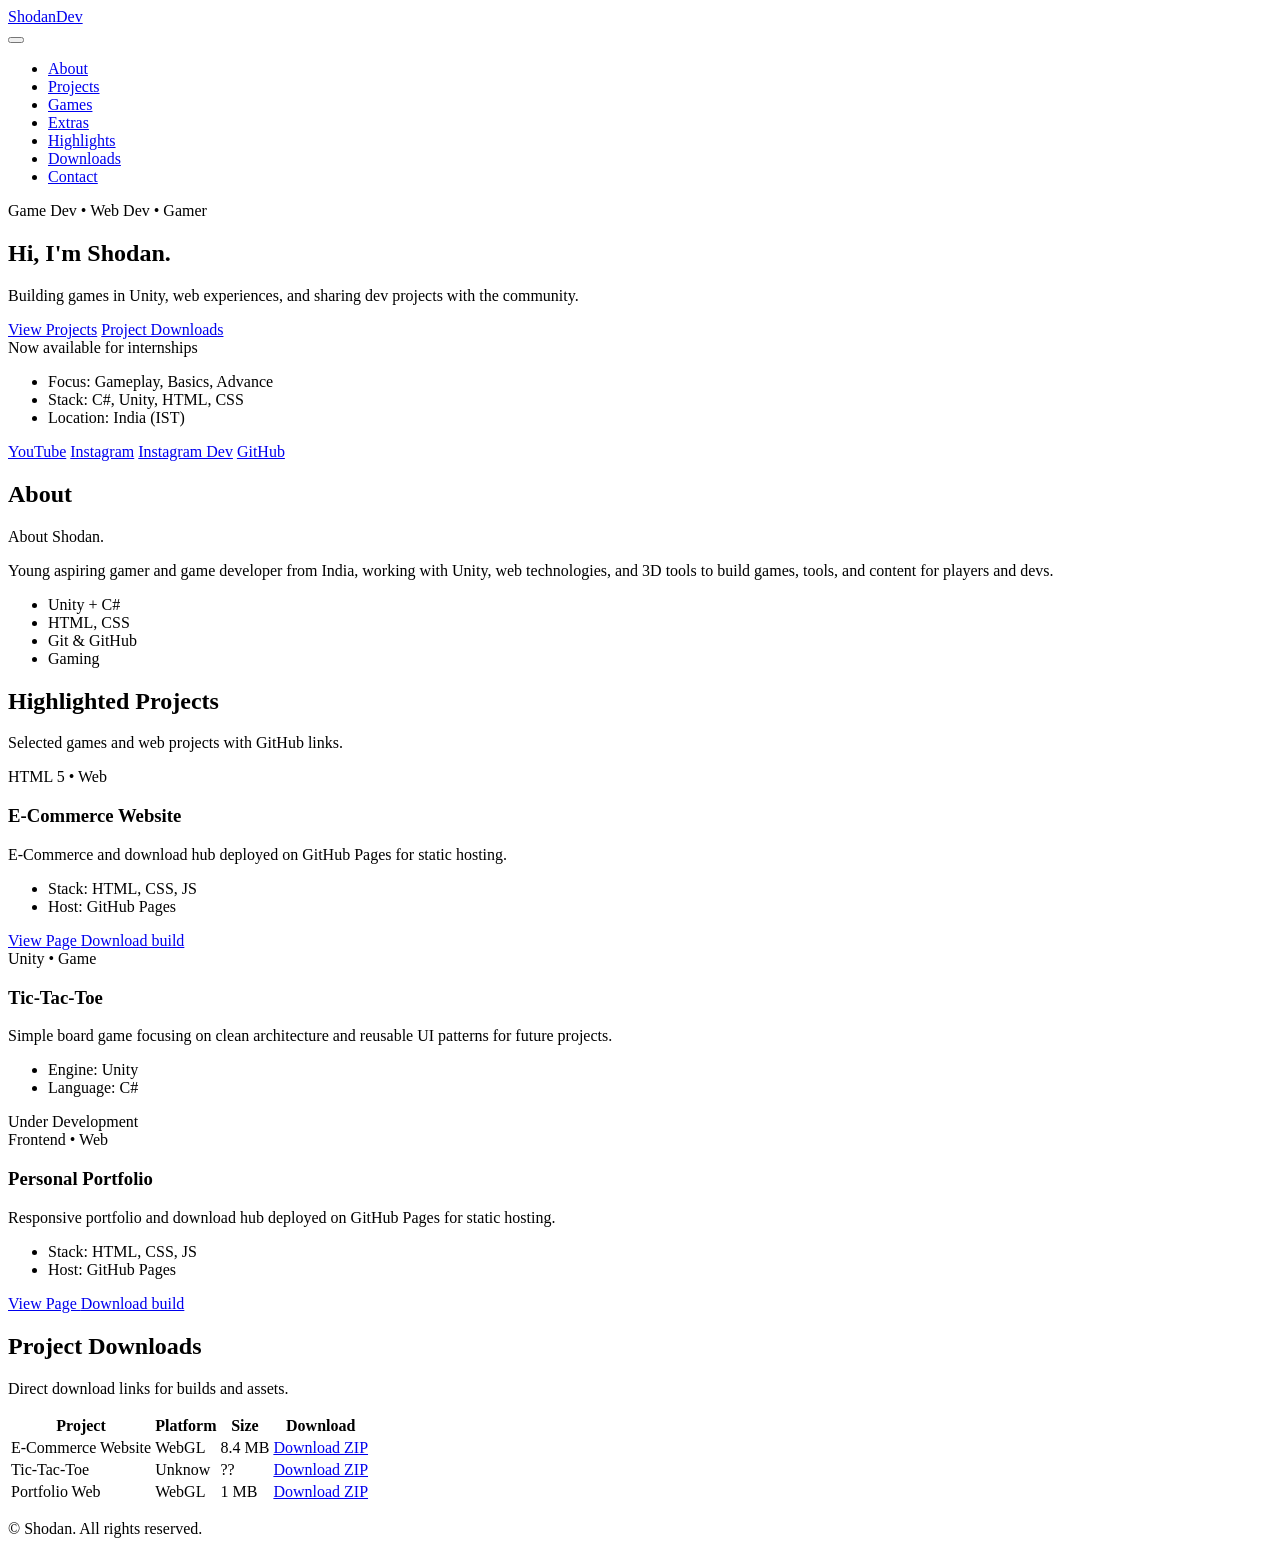
==== index.html @ 90b26635 "add Games option in index" ====
<!DOCTYPE html>
<html lang="en">
<head>
  <meta charset="UTF-8" />
  <meta name="viewport" content="width=device-width, initial-scale=1.0" />
  <link rel="icon" href="images/favicon-32x32.png" type="image/x-icon">
  <link rel="shortcut icon" href="images/favicon-16x16.png" type="image/x-icon">
  <title>Shodan Dev | Game & Web Developer</title>
  <link rel="stylesheet" href="style.css" />
</head>
<body>
  <!-- Header / Nav -->
  <header class="site-header">
    <div class="container nav-container">
      <a href="#top" class="logo">Shodan<span>Dev</span></a>
      <nav class="nav">
        <button class="nav-toggle" id="navToggle" aria-label="Toggle navigation">
          <span></span><span></span><span></span>
        </button>
        <ul class="nav-links" id="navLinks">
          <li><a href="#about">About</a></li>
          <li><a href="projects.html">Projects</a></li>
          <li><a href="https://shahid-shaikh02.github.io/shodan-games/">Games</a></li>
          <li><a href="extra.html">Extras</a></li>
          <li><a href="#highlights">Highlights</a></li>
          <li><a href="#downloads">Downloads</a></li>
          <li><a href="contact.html">Contact</a></li>
        </ul>
      </nav>
    </div>
  </header>

  <!-- Hero -->
  <main id="top">
    <section class="hero">
      <div class="container hero-grid">
        <div class="hero-text">
          <p class="eyebrow">Game Dev • Web Dev • Gamer</p>
          <h1>Hi, I'm Shodan.</h1>
          <p class="hero-subtitle">
            Building games in Unity, web experiences, and sharing dev projects with the community.
          </p>
          <div class="hero-actions">
            <a href="projects.html" class="btn primary">View Projects</a>
            <a href="#downloads" class="btn ghost">Project Downloads</a>
          </div>
        </div>
        <div class="hero-card">
          <div class="hero-tag">Now available for internships</div>
          <ul>
            <li><span>Focus:</span> Gameplay, Basics, Advance</li>
            <li><span>Stack:</span> C#, Unity, HTML, CSS</li>
            <li><span>Location:</span> India (IST)</li>
          </ul>
          <div class="hero-socials">
            <a href="https://youtube.com/@shodangp" target="_blank" rel="noreferrer">YouTube</a>
            <a href="https://instagram.com/shodangp" target="_blank" rel="noreferrer">Instagram</a>
            <a href="https://instagram.com/shodan_dev" target="_blank" rel="noreferrer">Instagram Dev</a>
            <a href="https://github.com/Shahid-Shaikh02" target="_blank" rel="noreferrer">GitHub</a>
          </div>
        </div>
      </div>
    </section>

    <!-- About -->
    <section class="section" id="about">
      <div class="container">
        <header class="section-header">
          <h2>About</h2>
          <p class="logo">About <span>Shodan.</span></p>
        </header>
        <div class="about-grid">
          <p>
            Young aspiring gamer and game developer from India, working with Unity, web
            technologies, and 3D tools to build games, tools, and content for players and devs.
          </p>
          <ul class="pill-list">
            <li>Unity + C#</li>
            <li>HTML, CSS</li>
            <!-- <li>Responsive UI</li> -->
            <li>Git & GitHub</li>
            <li>Gaming</li>
          </ul>
        </div>
      </div>
    </section>

    <!-- Highlight Projects -->
    <section class="section section-alt" id="highlights">
      <div class="container">
        <header class="section-header">
          <h2>Highlighted Projects</h2>
          <p>Selected games and web projects with GitHub links.</p>
        </header>

        <div class="grid-3">
          <!-- Project card 1 -->
          <article class="card">
            <div class="card-tag">HTML 5 • Web</div>
            <h3>E-Commerce Website</h3>
            <p>
             E-Commerce and download hub deployed on GitHub Pages for static hosting.
            </p>
            <ul class="meta-list">
              <li>Stack: HTML, CSS, JS</li>
              <li>Host: GitHub Pages</li>
            </ul>
            <div class="card-actions">
              <a href="projects/safeeraexim.html" target="_blank" class="btn small">
                View Page
              </a>
              <a href="#downloads" class="text-link">Download build</a>
            </div>
          </article>

          <!-- Project card 2 -->
          <article class="card">
            <div class="card-tag">Unity • Game</div>
            <h3>Tic-Tac-Toe</h3>
            <p>
              Simple board game focusing on clean architecture and reusable UI patterns for future projects.
            </p>
            <ul class="meta-list">
              <li>Engine: Unity</li>
              <li>Language: C#</li>
            </ul>
            <div class="card-actions">
              <a class="text-link">Under Development</a>
            </div>
            <!-- <div class="card-actions">
              <a href="https://github.com/your-github-username/tic-tac-toe" target="_blank" class="btn small">
                View on GitHub
              </a>
              <a href="#downloads" class="text-link">Download build</a>
            </div> -->
          </article>

          <!-- Project card 3 -->
          <article class="card">
            <div class="card-tag">Frontend • Web</div>
            <h3>Personal Portfolio</h3>
            <p>
              Responsive portfolio and download hub deployed on GitHub Pages for static hosting.
            </p>
            <ul class="meta-list">
              <li>Stack: HTML, CSS, JS</li>
              <li>Host: GitHub Pages</li>
            </ul>
            <div class="card-actions">
              <a href="projects/portfolio.html" target="_blank" class="btn small">
                View Page
              </a>
              <a href="#downloads" class="text-link">Download build</a>
            </div>
          </article>
        </div>
      </div>
    </section>

    <!-- Downloads -->
    <section class="section" id="downloads">
      <div class="container">
        <header class="section-header">
          <h2>Project Downloads</h2>
          <p>Direct download links for builds and assets.</p>
        </header>

        <div class="downloads-table-wrapper">
          <table class="downloads-table">
            <thead>
              <tr>
                <th>Project</th>
                <th>Platform</th>
                <th>Size</th>
                <th>Download</th>
              </tr>
            </thead>
            <tbody>
              <!-- GitHub / LFS / external storage URLs -->
              <tr>
                <td>E-Commerce Website</td>
                <td>WebGL</td>
                <td>8.4 MB</td>
                <td><a href="https://github.com/Shahid-Shaikh02/Safeera-Website/archive/refs/heads/main.zip" target="_blank">Download ZIP</a></td>
              </tr>
              <tr>
                <td>Tic-Tac-Toe</td>
                <td>Unknow</td>
                <td>??</td>
                <td><a href="https://github.com/Shahid-Shaikh02/" target="_blank">Download ZIP</a></td>
              </tr>
              <tr>
                <td>Portfolio Web</td>
                <td>WebGL</td>
                <td>1 MB</td>
                <td><a href="https://github.com/Shahid-Shaikh02/shodan_dev/archive/refs/heads/main.zip" target="_blank">Download ZIP</a></td>
              </tr>
            </tbody>
          </table>
        </div>
        <p class="downloads-note">
          <!-- Large files are hosted externally (GitHub Releases / object storage) to keep the site fast and responsive. -->
        </p>
      </div>
    </section>
  </main>

  <footer class="site-footer">
    <div class="container footer-content">
      <p>© <span id="year"></span> Shodan. All rights reserved.</p>
      <!-- <p>Built with HTML, CSS, and JavaScript. Deployed on GitHub Pages.</p> -->
    </div>
  </footer>

  <script src="script.js"></script>
</body>

</html>
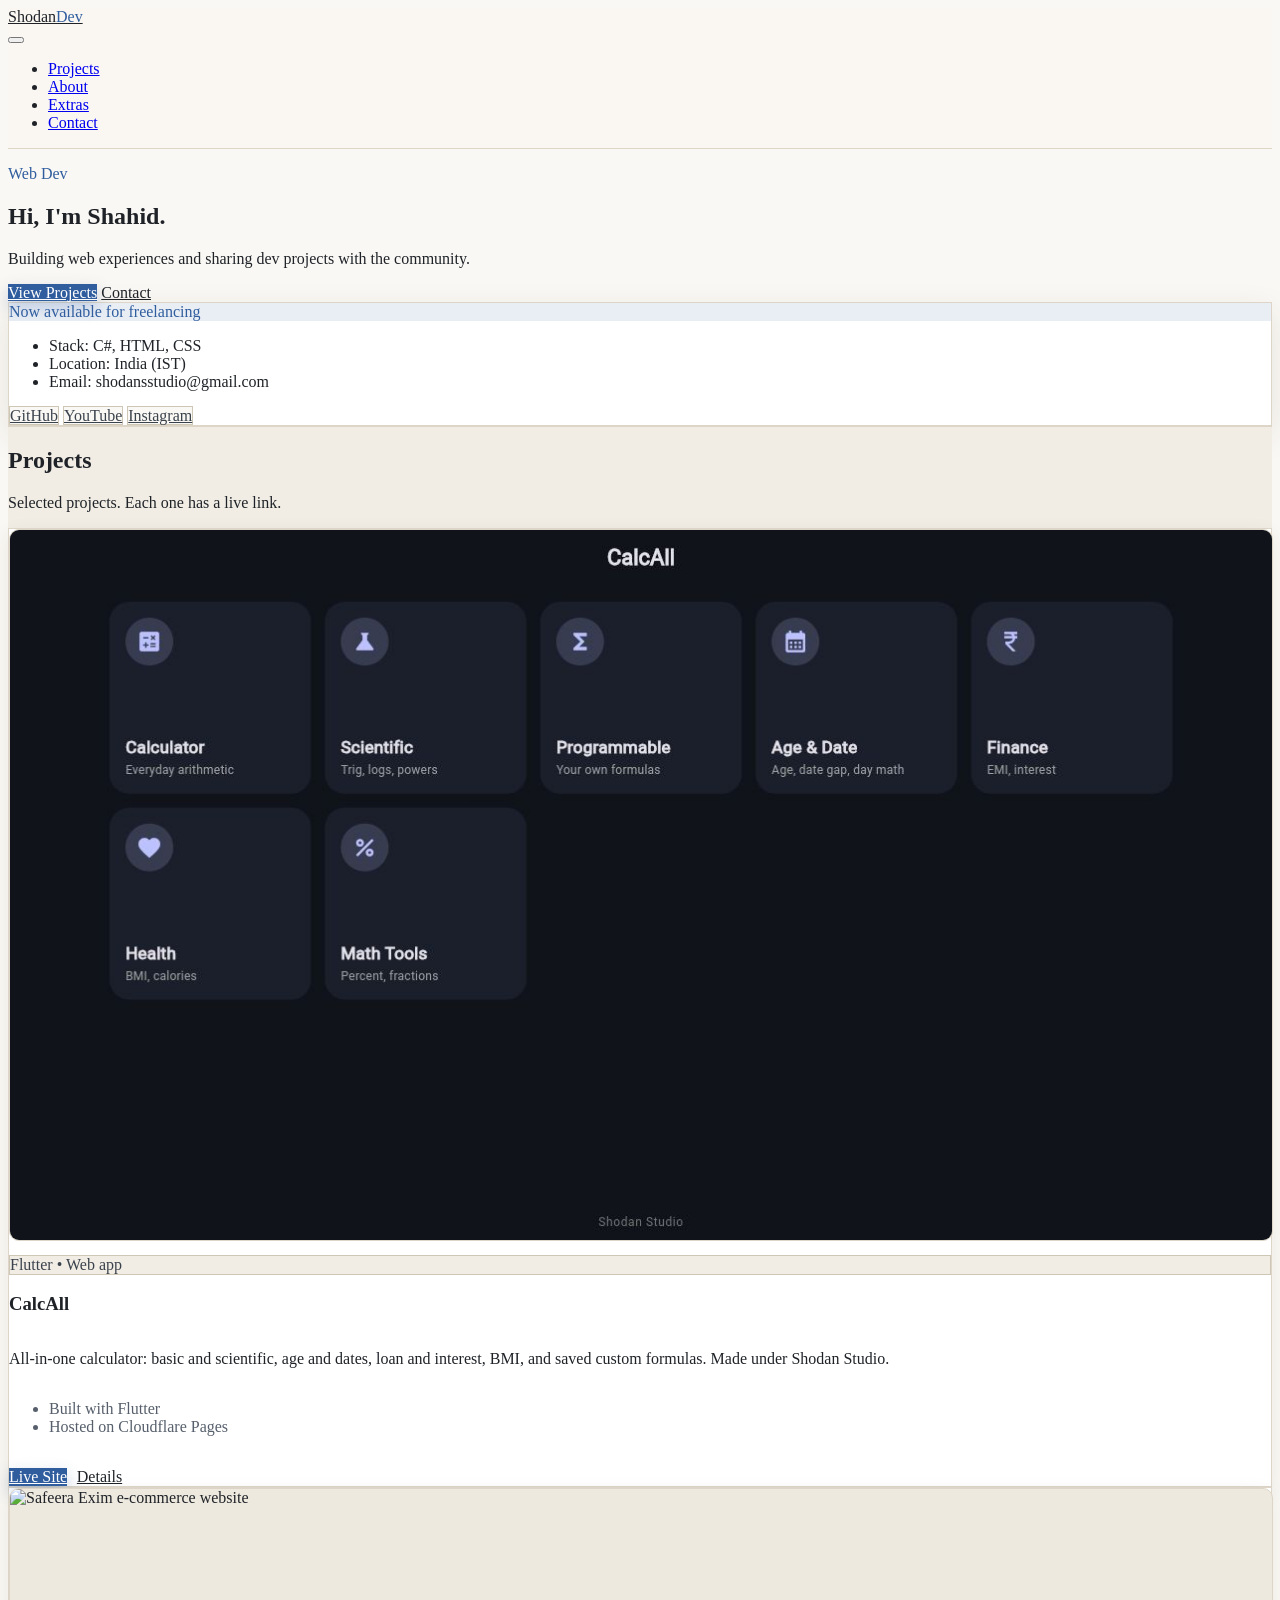
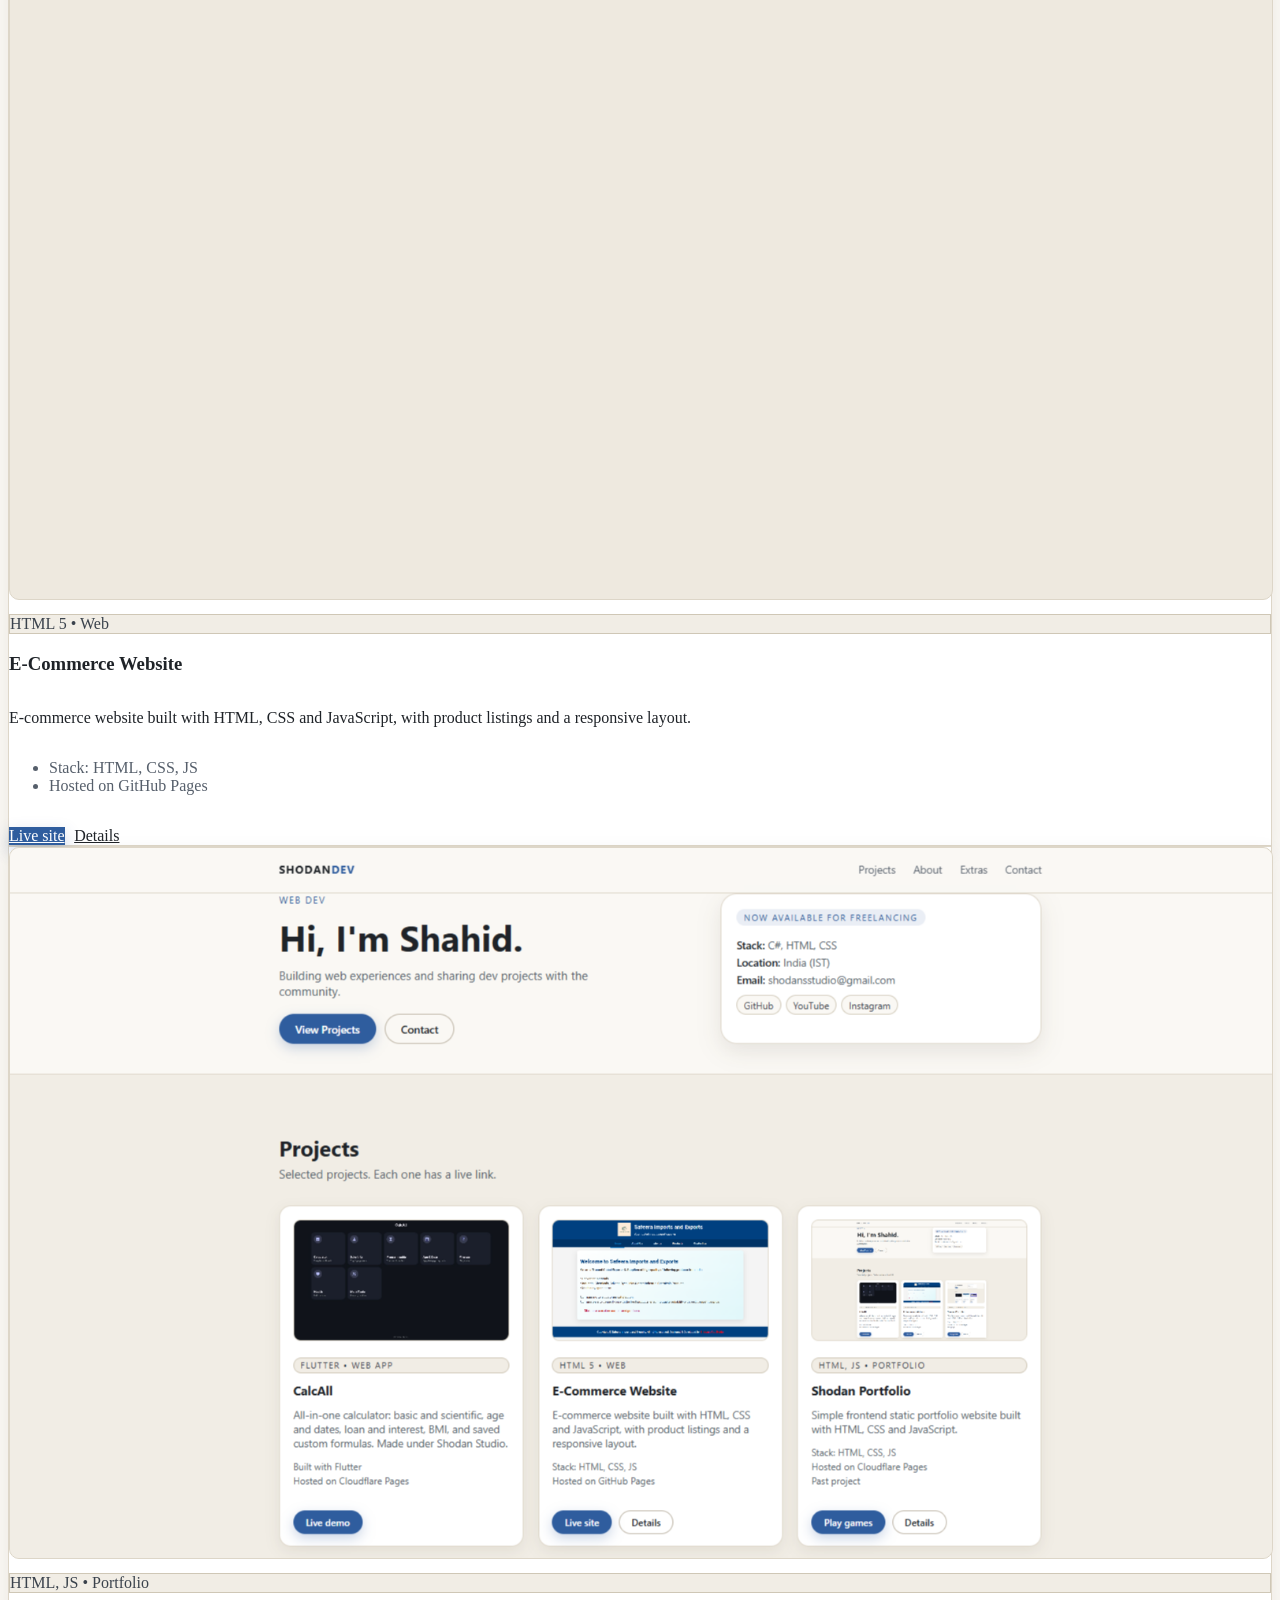
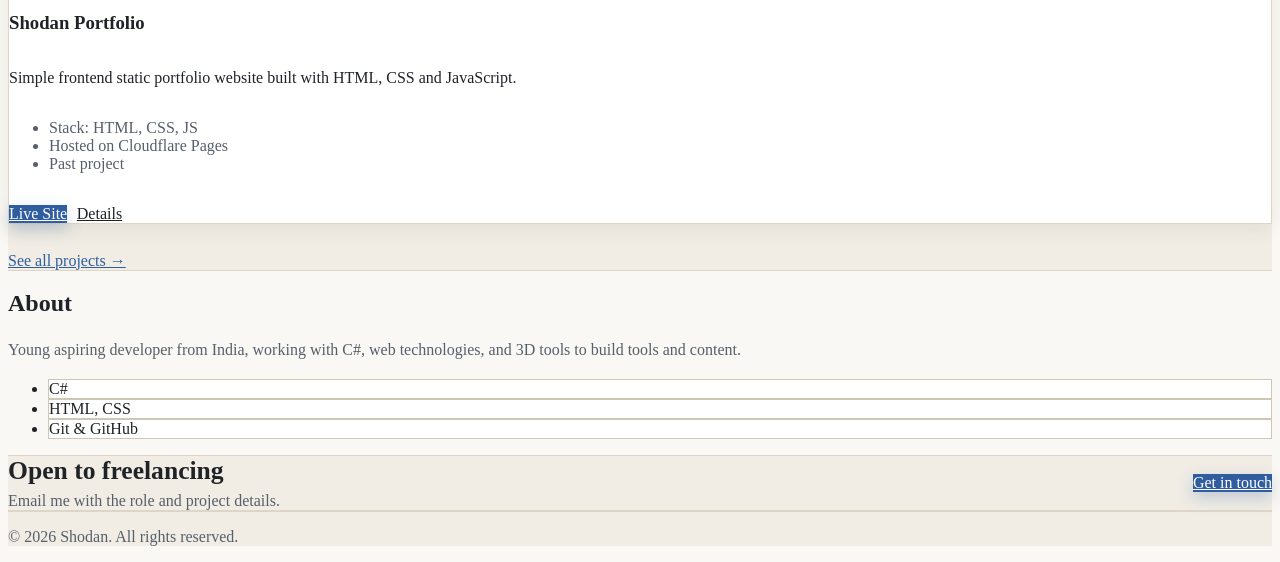
==== commit 3329e456: "code-refactor" ====
--- a/index.html
+++ b/index.html
@@ -1,227 +1,180 @@
-<!DOCTYPE html>
-<html lang="en">
-<head>
-  <meta charset="UTF-8" />
-  <meta name="viewport" content="width=device-width, initial-scale=1.0" />
-  <link rel="icon" href="images/favicon-32x32.png" type="image/x-icon">
-  <link rel="shortcut icon" href="images/favicon-16x16.png" type="image/x-icon">
-  <title>Shodan Dev | Game & Web Developer</title>
-  <link rel="stylesheet" href="style.css" />
-</head>
-<body>
-  <!-- Header / Nav -->
-  <header class="site-header">
-    <div class="container nav-container">
-      <a href="#top" class="logo">Shodan<span>Dev</span></a>
-      <nav class="nav">
-        <button class="nav-toggle" id="navToggle" aria-label="Toggle navigation">
-          <span></span><span></span><span></span>
-        </button>
-        <ul class="nav-links" id="navLinks">
-          <li><a href="#about">About</a></li>
-          <li><a href="projects.html">Projects</a></li>
-          <li><a href="https://shahid-shaikh02.github.io/shodan-games/">Games</a></li>
-          <li><a href="extra.html">Extras</a></li>
-          <li><a href="#highlights">Highlights</a></li>
-          <li><a href="#downloads">Downloads</a></li>
-          <li><a href="contact.html">Contact</a></li>
-        </ul>
-      </nav>
-    </div>
-  </header>
-
-  <!-- Hero -->
-  <main id="top">
-    <section class="hero">
-      <div class="container hero-grid">
-        <div class="hero-text">
-          <p class="eyebrow">Game Dev • Web Dev • Gamer</p>
-          <h1>Hi, I'm Shodan.</h1>
-          <p class="hero-subtitle">
-            Building games in Unity, web experiences, and sharing dev projects with the community.
-          </p>
-          <div class="hero-actions">
-            <a href="projects.html" class="btn primary">View Projects</a>
-            <a href="#downloads" class="btn ghost">Project Downloads</a>
-          </div>
-        </div>
-        <div class="hero-card">
-          <div class="hero-tag">Now available for internships</div>
-          <ul>
-            <li><span>Focus:</span> Gameplay, Basics, Advance</li>
-            <li><span>Stack:</span> C#, Unity, HTML, CSS</li>
-            <li><span>Location:</span> India (IST)</li>
-          </ul>
-          <div class="hero-socials">
-            <a href="https://youtube.com/@shodangp" target="_blank" rel="noreferrer">YouTube</a>
-            <a href="https://instagram.com/shodangp" target="_blank" rel="noreferrer">Instagram</a>
-            <a href="https://instagram.com/shodan_dev" target="_blank" rel="noreferrer">Instagram Dev</a>
-            <a href="https://github.com/Shahid-Shaikh02" target="_blank" rel="noreferrer">GitHub</a>
-          </div>
-        </div>
-      </div>
-    </section>
-
-    <!-- About -->
-    <section class="section" id="about">
-      <div class="container">
-        <header class="section-header">
-          <h2>About</h2>
-          <p class="logo">About <span>Shodan.</span></p>
-        </header>
-        <div class="about-grid">
-          <p>
-            Young aspiring gamer and game developer from India, working with Unity, web
-            technologies, and 3D tools to build games, tools, and content for players and devs.
-          </p>
-          <ul class="pill-list">
-            <li>Unity + C#</li>
-            <li>HTML, CSS</li>
-            <!-- <li>Responsive UI</li> -->
-            <li>Git & GitHub</li>
-            <li>Gaming</li>
-          </ul>
-        </div>
-      </div>
-    </section>
-
-    <!-- Highlight Projects -->
-    <section class="section section-alt" id="highlights">
-      <div class="container">
-        <header class="section-header">
-          <h2>Highlighted Projects</h2>
-          <p>Selected games and web projects with GitHub links.</p>
-        </header>
-
-        <div class="grid-3">
-          <!-- Project card 1 -->
-          <article class="card">
-            <div class="card-tag">HTML 5 • Web</div>
-            <h3>E-Commerce Website</h3>
-            <p>
-             E-Commerce and download hub deployed on GitHub Pages for static hosting.
-            </p>
-            <ul class="meta-list">
-              <li>Stack: HTML, CSS, JS</li>
-              <li>Host: GitHub Pages</li>
-            </ul>
-            <div class="card-actions">
-              <a href="projects/safeeraexim.html" target="_blank" class="btn small">
-                View Page
-              </a>
-              <a href="#downloads" class="text-link">Download build</a>
-            </div>
-          </article>
-
-          <!-- Project card 2 -->
-          <article class="card">
-            <div class="card-tag">Unity • Game</div>
-            <h3>Tic-Tac-Toe</h3>
-            <p>
-              Simple board game focusing on clean architecture and reusable UI patterns for future projects.
-            </p>
-            <ul class="meta-list">
-              <li>Engine: Unity</li>
-              <li>Language: C#</li>
-            </ul>
-            <div class="card-actions">
-              <a class="text-link">Under Development</a>
-            </div>
-            <!-- <div class="card-actions">
-              <a href="https://github.com/your-github-username/tic-tac-toe" target="_blank" class="btn small">
-                View on GitHub
-              </a>
-              <a href="#downloads" class="text-link">Download build</a>
-            </div> -->
-          </article>
-
-          <!-- Project card 3 -->
-          <article class="card">
-            <div class="card-tag">Frontend • Web</div>
-            <h3>Personal Portfolio</h3>
-            <p>
-              Responsive portfolio and download hub deployed on GitHub Pages for static hosting.
-            </p>
-            <ul class="meta-list">
-              <li>Stack: HTML, CSS, JS</li>
-              <li>Host: GitHub Pages</li>
-            </ul>
-            <div class="card-actions">
-              <a href="projects/portfolio.html" target="_blank" class="btn small">
-                View Page
-              </a>
-              <a href="#downloads" class="text-link">Download build</a>
-            </div>
-          </article>
-        </div>
-      </div>
-    </section>
-
-    <!-- Downloads -->
-    <section class="section" id="downloads">
-      <div class="container">
-        <header class="section-header">
-          <h2>Project Downloads</h2>
-          <p>Direct download links for builds and assets.</p>
-        </header>
-
-        <div class="downloads-table-wrapper">
-          <table class="downloads-table">
-            <thead>
-              <tr>
-                <th>Project</th>
-                <th>Platform</th>
-                <th>Size</th>
-                <th>Download</th>
-              </tr>
-            </thead>
-            <tbody>
-              <!-- GitHub / LFS / external storage URLs -->
-              <tr>
-                <td>E-Commerce Website</td>
-                <td>WebGL</td>
-                <td>8.4 MB</td>
-                <td><a href="https://github.com/Shahid-Shaikh02/Safeera-Website/archive/refs/heads/main.zip" target="_blank">Download ZIP</a></td>
-              </tr>
-              <tr>
-                <td>Tic-Tac-Toe</td>
-                <td>Unknow</td>
-                <td>??</td>
-                <td><a href="https://github.com/Shahid-Shaikh02/" target="_blank">Download ZIP</a></td>
-              </tr>
-              <tr>
-                <td>Portfolio Web</td>
-                <td>WebGL</td>
-                <td>1 MB</td>
-                <td><a href="https://github.com/Shahid-Shaikh02/shodan_dev/archive/refs/heads/main.zip" target="_blank">Download ZIP</a></td>
-              </tr>
-            </tbody>
-          </table>
-        </div>
-        <p class="downloads-note">
-          <!-- Large files are hosted externally (GitHub Releases / object storage) to keep the site fast and responsive. -->
-        </p>
-      </div>
-    </section>
-  </main>
-
-  <footer class="site-footer">
-    <div class="container footer-content">
-      <p>© <span id="year"></span> Shodan. All rights reserved.</p>
-      <!-- <p>Built with HTML, CSS, and JavaScript. Deployed on GitHub Pages.</p> -->
-    </div>
-  </footer>
-
-  <script src="script.js"></script>
-</body>
-
-</html>
-
-
-
-
-
-
-
-
-
+<!DOCTYPE html>
+<html lang="en">
+<head>
+  <meta charset="UTF-8" />
+  <meta name="viewport" content="width=device-width, initial-scale=1.0" />
+  <link rel="icon" href="images/favicon-32x32.png" type="image/x-icon">
+  <link rel="shortcut icon" href="images/favicon-16x16.png" type="image/x-icon">
+  <title>Shodan Dev | Web Developer</title>
+  <link rel="stylesheet" href="style.css" />
+  <link rel="stylesheet" href="home.css" />
+  <link rel="stylesheet" href="theme.css" />
+</head>
+<body>
+  <!-- Header / Nav -->
+  <header class="site-header">
+    <div class="container nav-container">
+      <a href="#top" class="logo">Shodan<span>Dev</span></a>
+      <nav class="nav">
+        <button class="nav-toggle" id="navToggle" aria-label="Toggle navigation">
+          <span></span><span></span><span></span>
+        </button>
+        <ul class="nav-links" id="navLinks">
+          <li><a href="#projects">Projects</a></li>
+          <li><a href="#about">About</a></li>
+          <li><a href="extra.html">Extras</a></li>
+          <li><a href="contact.html">Contact</a></li>
+        </ul>
+      </nav>
+    </div>
+  </header>
+
+  <!-- Hero -->
+  <main id="top">
+    <section class="hero">
+      <div class="container hero-grid">
+        <div class="hero-text">
+          <p class="eyebrow">Web Dev</p>
+          <h1>Hi, I'm Shahid.</h1>
+          <p class="hero-subtitle">
+            Building web experiences and sharing dev projects with the community.
+          </p>
+          <div class="hero-actions">
+            <a href="#projects" class="btn primary">View Projects</a>
+            <a href="contact.html" class="btn ghost">Contact</a>
+          </div>
+        </div>
+        <div class="hero-card">
+          <div class="hero-tag">Now available for freelancing</div>
+          <ul>
+            <li><span>Stack:</span> C#, HTML, CSS</li>
+            <li><span>Location:</span> India (IST)</li>
+            <li><span>Email:</span> shodansstudio@gmail.com</li>
+          </ul>
+          <div class="hero-socials">
+            <a href="https://github.com/Shahid-Shaikh02" target="_blank" rel="noreferrer">GitHub</a>
+            <a href="https://youtube.com/@shodan_dev" target="_blank" rel="noreferrer">YouTube</a>
+            <a href="https://instagram.com/shodan_dev" target="_blank" rel="noreferrer">Instagram</a>
+          </div>
+        </div>
+      </div>
+    </section>
+
+    <!-- Projects -->
+    <section class="section section-alt" id="projects">
+      <div class="container">
+        <header class="section-header">
+          <h2>Projects</h2>
+          <p>Selected projects. Each one has a live link.</p>
+        </header>
+
+        <div class="grid-3">
+          <article class="card project-card">
+            <img class="card-shot" src="images/calcall.png" alt="CalcAll home screen with calculator, scientific, finance and health tools" loading="lazy" />
+            <div class="card-tag">Flutter &bull; Web app</div>
+            <h3>CalcAll</h3>
+            <p>All-in-one calculator: basic and scientific, age and dates, loan and interest, BMI, and saved custom formulas. Made under Shodan Studio.</p>
+            <ul class="meta-list">
+              <li>Built with Flutter</li>
+              <li>Hosted on Cloudflare Pages</li>
+            </ul>
+            <div class="card-actions">
+              <a href="https://calcall.pages.dev/" target="_blank" rel="noreferrer" class="btn small primary">Live Site</a>
+              <a href="projects/calcall.html" class="btn small ghost">Details</a>
+            </div>
+          </article>
+
+          <article class="card project-card">
+            <img class="card-shot" src="images/safeeraexim.png" alt="Safeera Exim e-commerce website" loading="lazy" />
+            <div class="card-tag">HTML 5 &bull; Web</div>
+            <h3>E-Commerce Website</h3>
+            <p>E-commerce website built with HTML, CSS and JavaScript, with product listings and a responsive layout.</p>
+            <ul class="meta-list">
+              <li>Stack: HTML, CSS, JS</li>
+              <li>Hosted on GitHub Pages</li>
+            </ul>
+            <div class="card-actions">
+              <a href="https://safeeraexim.com/" target="_blank" rel="noreferrer" class="btn small primary">Live site</a>
+              <a href="projects/safeeraexim.html" class="btn small ghost">Details</a>
+            </div>
+          </article>
+
+          <article class="card project-card">
+            <img class="card-shot" src="images/portfolio.png" alt="Shodan Portfolio website" loading="lazy" />
+            <div class="card-tag">HTML, JS &bull; Portfolio</div>
+            <h3>Shodan Portfolio</h3>
+            <p>Simple frontend static portfolio website built with HTML, CSS and JavaScript.</p>
+            <ul class="meta-list">
+              <li>Stack: HTML, CSS, JS</li>
+              <li>Hosted on Cloudflare Pages</li>
+              <li>Past project</li>
+            </ul>
+            <div class="card-actions">
+              <a href="index.html" target="_blank" rel="noreferrer" class="btn small primary">Live Site</a>
+              <a href="projects/portfolio.html" class="btn small ghost">Details</a>
+            </div>
+          </article>
+
+          <!-- <article class="card project-card">
+            <img class="card-shot" src="images/shodan-games.png" alt="Shodan Games website" loading="lazy" />
+            <div class="card-tag">HTML, JS &bull; Games</div>
+            <h3>Shodan Games</h3>
+            <p>Simple frontend static game website built with HTML, CSS and JavaScript.</p>
+            <ul class="meta-list">
+              <li>Stack: HTML, CSS, JS</li>
+              <li>Hosted on GitHub Pages</li>
+              <li>Past project</li>
+            </ul>
+            <div class="card-actions">
+              <a href="https://shahid-shaikh02.github.io/shodan-games/" target="_blank" rel="noreferrer" class="btn small primary">Play games</a>
+              <a href="projects/shodan-games.html" class="btn small ghost">Details</a>
+            </div>
+          </article> -->
+          
+        </div>
+        <p class="more-link"><a href="projects.html" class="text-link">See all projects &rarr;</a></p>
+      </div>
+    </section>
+
+    <!-- About -->
+    <section class="section" id="about">
+      <div class="container">
+        <header class="section-header">
+          <h2>About</h2>
+        </header>
+        <div class="about-grid">
+          <p>
+            Young aspiring developer from India, working with C#, web technologies, and 3D tools to build tools and content.
+          </p>
+          <ul class="pill-list">
+            <li>C#</li>
+            <li>HTML, CSS</li>
+            <li>Git &amp; GitHub</li>
+          </ul>
+        </div>
+      </div>
+    </section>
+
+    <!-- Contact -->
+    <section class="section section-alt" id="contact">
+      <div class="container contact-strip">
+        <div>
+          <h2>Open to freelancing</h2>
+          <p>Email me with the role and project details.</p>
+        </div>
+        <a href="contact.html" class="btn primary">Get in touch</a>
+      </div>
+    </section>
+  </main>
+
+  <footer class="site-footer">
+    <div class="container footer-content">
+      <p>© <span id="year"></span> Shodan. All rights reserved.</p>
+      <!-- <p>Built with HTML, CSS, and JavaScript. Deployed on GitHub Pages.</p> -->
+    </div>
+  </footer>
+
+  <script src="script.js"></script>
+</body>
+
+</html>
--- a/home.css
+++ b/home.css
@@ -0,0 +1,12 @@
+/* Homepage-only styles. style.css is unchanged so other pages are unaffected. */
+#projects .btn.small, .project-card .btn.small { color: var(--text); border-color: rgba(148,163,184,0.5); }
+.project-card .btn.small.primary { color: #020617; border-color: transparent; }
+.project-card .btn.small.ghost { background: transparent; color: var(--text); }
+.project-card { display: flex; flex-direction: column; }
+.project-card .card-actions { margin-top: auto; padding-top: 16px; display: flex; gap: 0.6rem; flex-wrap: wrap; align-items: center; }
+.card-shot { width: 100%; aspect-ratio: 16 / 9; object-fit: cover; object-position: top; border-radius: 10px; border: 1px solid rgba(148,163,184,0.2); margin-bottom: 14px; background: #0b1020; }
+.more-link { margin: 28px 0 0; }
+.contact-strip { display: flex; align-items: center; justify-content: space-between; gap: 24px; flex-wrap: wrap; }
+.contact-strip h2 { margin: 0 0 6px; font-size: 1.6rem; }
+.contact-strip p { margin: 0; color: var(--muted); }
+#about .about-grid p { color: var(--muted); line-height: 1.6; margin: 0; }
--- a/theme.css
+++ b/theme.css
@@ -0,0 +1,63 @@
+/* Site-wide light theme (draft): warm white, charcoal text, muted blue accent. Loaded after style.css; style.css is unchanged. To change palette, edit the :root block and the colours here. */
+/* ---- Light theme draft: warm white, charcoal text, muted blue accent ---- */
+:root {
+  --bg: #faf8f4; --bg-alt: #f1ede5; --card-bg: #ffffff;
+  --accent: #2f5d9e; --accent-soft: rgba(47,93,158,0.10);
+  --text: #1f2328; --muted: #565f6b; --border: #ddd6c8;
+  --shadow-soft: 0 10px 30px rgba(60,50,30,0.10);
+  --shadow-card: 0 6px 18px rgba(60,50,30,0.08);
+}
+body { background: #faf8f4; color: #1f2328; }
+.site-header { background: rgba(250,248,244,0.92); border-bottom: 1px solid #ddd6c8; }
+.nav-toggle span { background: #1f2328; }
+.nav-links a:hover { color: #1f2328; }
+.section-alt { background: #f1ede5; border-top: 1px solid #ddd6c8; border-bottom: 1px solid #ddd6c8; }
+.hero-card { background: #ffffff; border: 1px solid #ddd6c8; box-shadow: var(--shadow-soft); }
+.hero-tag { background: rgba(47,93,158,0.10); color: #2f5d9e; }
+.hero-socials a { background: #faf8f4; border: 1px solid #cfc7b6; color: #3a424c; }
+.hero-socials a:hover { background: rgba(47,93,158,0.10); border-color: #2f5d9e; color: #1f2328; }
+.btn.primary, .project-card .btn.small.primary { background: #2f5d9e; color: #ffffff; box-shadow: 0 6px 16px rgba(47,93,158,0.25); border-color: transparent; }
+.btn.primary:hover { background: #274f88; box-shadow: 0 8px 20px rgba(47,93,158,0.32); }
+.btn.ghost, .project-card .btn.small.ghost, .project-card .btn.small { background: transparent; color: #1f2328; border-color: #b9b0a0; }
+.project-card .btn.small.primary { color: #ffffff; }
+.btn.ghost:hover { background: #ffffff; border-color: #2f5d9e; }
+.pill-list li { background: #ffffff; border: 1px solid #cfc7b6; color: #1f2328; }
+.card { background: #ffffff; border: 1px solid #ddd6c8; box-shadow: var(--shadow-card); }
+.card:hover { background: #ffffff; border-color: #2f5d9e; box-shadow: 0 10px 24px rgba(60,50,30,0.14); }
+.card-tag { background: #f1ede5; border: 1px solid #cfc7b6; color: #3a424c; }
+.card-shot { border: 1px solid #ddd6c8; background: #eee9df; }
+.text-link, .more-link a { color: #2f5d9e; }
+.site-footer { background: #f1ede5; border-top: 1px solid #ddd6c8; color: #565f6b; }
+.eyebrow { color: #2f5d9e; }
+.logo, .logo span { color: #1f2328; }
+.logo span { color: #2f5d9e; }
+.hero-card li span, .section-header h2 { color: #1f2328; }
+@media (max-width: 720px) {
+  .nav-links { background: #ffffff; border: 1px solid #ddd6c8; box-shadow: var(--shadow-soft); }
+}
+#projects .project-card .btn.small.primary { color: #ffffff; background: #2f5d9e; border-color: transparent; }
+#projects .project-card .btn.small.ghost { color: #1f2328; border-color: #b9b0a0; }
+
+
+/* ---- Other pages: tables, form, project cards ---- */
+.card-cta { color: #2f5d9e; }
+.card:hover .card-cta { color: #274f88; }
+.downloads-table-wrapper { background: #ffffff; border: 1px solid #ddd6c8; }
+.downloads-table thead { background: #f1ede5; }
+.downloads-table th, .downloads-table td { border-bottom: 1px solid #ddd6c8; color: #1f2328; }
+.downloads-table tbody tr:nth-child(odd) { background: #ffffff; }
+.downloads-table tbody tr:nth-child(even) { background: #faf8f4; }
+.contact-form { background: #ffffff; border: 1px solid #ddd6c8; box-shadow: var(--shadow-card); }
+.field label { color: #1f2328; }
+.field input, .field textarea { background: #faf8f4; color: #1f2328; border: 1px solid #b9b0a0; }
+.field input::placeholder, .field textarea::placeholder { color: #6b7280; }
+.field input:focus, .field textarea:focus { border-color: #2f5d9e; outline: none; box-shadow: 0 0 0 2px rgba(47,93,158,0.25); }
+.btn.small.primary { background: #2f5d9e; color: #ffffff; border-color: transparent; }
+.btn.small, .btn.small.ghost { color: #1f2328; border-color: #b9b0a0; }
+.btn.small.primary:hover { background: #274f88; }
+.btn.small.ghost:hover { background: #ffffff; border-color: #2f5d9e; }
+.meta-list li { color: #565f6b; }
+.meta-list strong { color: #1f2328; }
+.nav-links a.active { color: #1f2328; font-weight: 600; }
+.contact-layout a { color: #2f5d9e; text-decoration: underline; }
+.contact-layout a:hover { color: #274f88; }
